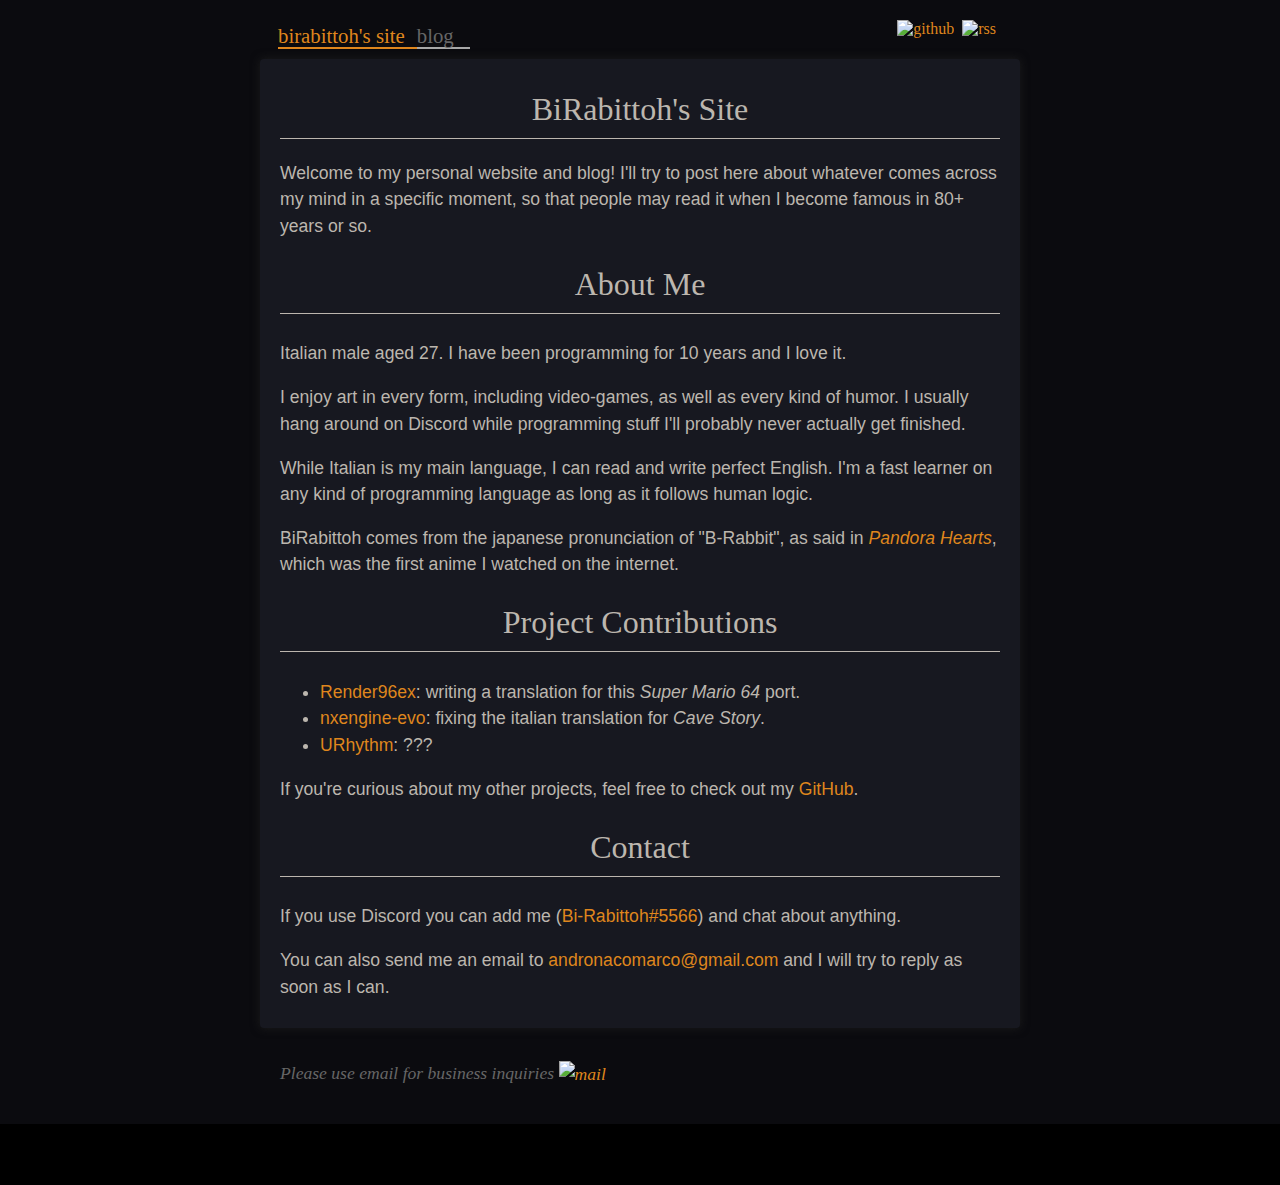
==== index.html @ 29d708d4 "Deploy site" ====
<!DOCTYPE html><html lang=en><head><meta charset=utf-8><meta name=description content="BiRabittoh's official website"><meta name=viewport content="width=device-width, initial-scale=1.0, user-scalable=yes"><title> BiRabittoh's Site </title><link rel=stylesheet href=/style.css><body><article><nav class=sections><ul class=left><li><a href=/ class=selected>birabittoh's site</a><li><a href=/blog>blog</a></ul><div class=right><a href=https://github.com/Bi-Rabittoh><img src=/img/github.svg alt=github></a><a href=/blog/atom.xml><img src=/img/rss.svg alt=rss></a></div></nav><main><h1>BiRabittoh's Site</h1><p>Welcome to my personal website and blog! I'll try to post here about whatever comes across my mind in a specific moment, so that people may read it when I become famous in 80+ years or so.<h2 id=about>About me</h2><p>Italian male <span id=age><noscript>born in 1998</noscript></span>. I have been programming <span id=programming><noscript>since 2016</noscript></span> and I love it.<p>I enjoy art in every form, including video-games, as well as every kind of humor. I usually hang around on Discord while programming stuff I'll probably never actually get finished.<p>While Italian is my main language, I can read and write perfect English. I'm a fast learner on any kind of programming language as long as it follows human logic.<p>BiRabittoh comes from the japanese pronunciation of "B-Rabbit", as said in <i><a href=https://en.wikipedia.org/wiki/Pandora_Hearts>Pandora Hearts</a></i>, which was the first anime I watched on the internet.<h2 id=projects>Project contributions</h2><ul><li><a href=https://github.com/Render96/Render96ex>Render96ex</a>: writing a translation for this <i>Super Mario 64</i> port.<li><a href=https://github.com/nxengine/nxengine-evo>nxengine-evo</a>: fixing the italian translation for <i>Cave Story</i>.<li><a href=#>URhythm</a>: ???</ul><p>If you're curious about my other projects, feel free to check out my <a href=https://github.com/Bi-Rabittoh>GitHub</a>.<h2 id=contact>Contact</h2><p>If you use Discord you can add me (<a href=https://discordapp.com/users/132123740724002816/>Bi-Rabittoh#5566</a>) and chat about anything.<p>You can also send me an email to <a href=mailto:andronacomarco@gmail.com>andronacomarco@gmail.com</a> and I will try to reply as soon as I can.</p><script>
    now = (new Date()).getFullYear();
    document.getElementById("age").innerHTML = "aged " + (now - 1999);
    document.getElementById("programming").innerHTML = "for " + (now - 2016) + " years";
</script></main><footer><div><p>Please use email for business inquiries <a href=mailto:andronacomarco@gmail.com><img src=/img/mail.svg alt=mail></a></div></footer></article><p class=abyss>owo what's this
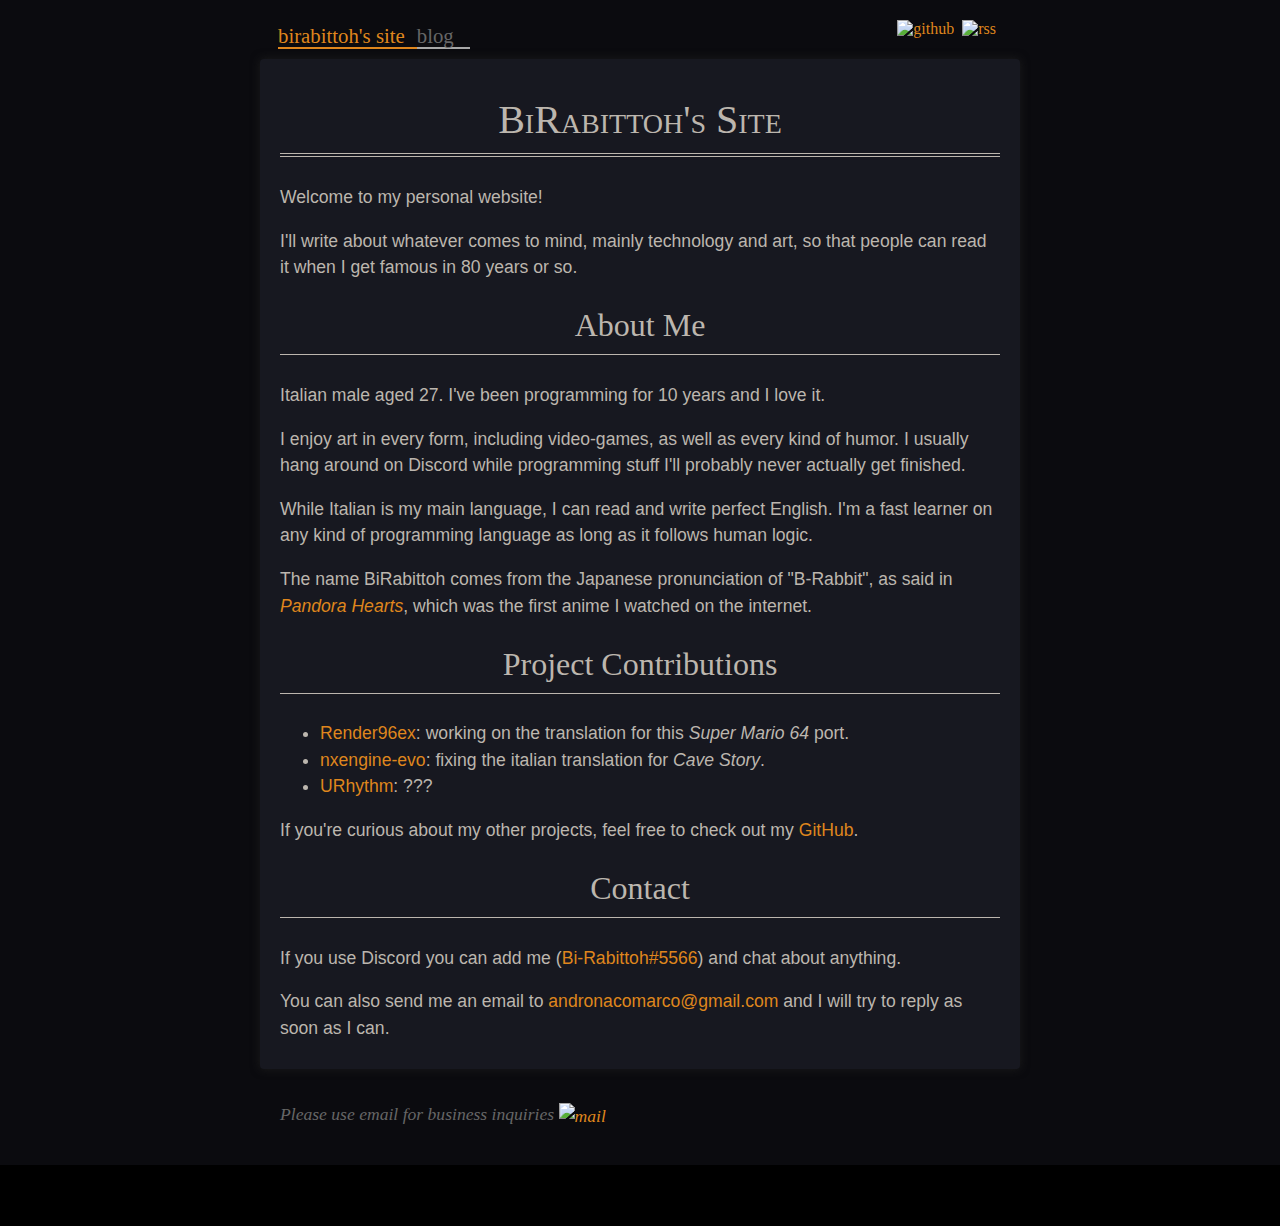
==== commit 45faf298: "Deploy site" ====
--- a/index.html
+++ b/index.html
@@ -1,4 +1,4 @@
-<!DOCTYPE html><html lang=en><head><meta charset=utf-8><meta name=description content="BiRabittoh's official website"><meta name=viewport content="width=device-width, initial-scale=1.0, user-scalable=yes"><title> BiRabittoh's Site </title><link rel=stylesheet href=/style.css><body><article><nav class=sections><ul class=left><li><a href=/ class=selected>birabittoh's site</a><li><a href=/blog>blog</a></ul><div class=right><a href=https://github.com/Bi-Rabittoh><img src=/img/github.svg alt=github></a><a href=/blog/atom.xml><img src=/img/rss.svg alt=rss></a></div></nav><main><h1>BiRabittoh's Site</h1><p>Welcome to my personal website and blog! I'll try to post here about whatever comes across my mind in a specific moment, so that people may read it when I become famous in 80+ years or so.<h2 id=about>About me</h2><p>Italian male <span id=age><noscript>born in 1998</noscript></span>. I have been programming <span id=programming><noscript>since 2016</noscript></span> and I love it.<p>I enjoy art in every form, including video-games, as well as every kind of humor. I usually hang around on Discord while programming stuff I'll probably never actually get finished.<p>While Italian is my main language, I can read and write perfect English. I'm a fast learner on any kind of programming language as long as it follows human logic.<p>BiRabittoh comes from the japanese pronunciation of "B-Rabbit", as said in <i><a href=https://en.wikipedia.org/wiki/Pandora_Hearts>Pandora Hearts</a></i>, which was the first anime I watched on the internet.<h2 id=projects>Project contributions</h2><ul><li><a href=https://github.com/Render96/Render96ex>Render96ex</a>: writing a translation for this <i>Super Mario 64</i> port.<li><a href=https://github.com/nxengine/nxengine-evo>nxengine-evo</a>: fixing the italian translation for <i>Cave Story</i>.<li><a href=#>URhythm</a>: ???</ul><p>If you're curious about my other projects, feel free to check out my <a href=https://github.com/Bi-Rabittoh>GitHub</a>.<h2 id=contact>Contact</h2><p>If you use Discord you can add me (<a href=https://discordapp.com/users/132123740724002816/>Bi-Rabittoh#5566</a>) and chat about anything.<p>You can also send me an email to <a href=mailto:andronacomarco@gmail.com>andronacomarco@gmail.com</a> and I will try to reply as soon as I can.</p><script>
+<!DOCTYPE html><html lang=en><head><meta charset=utf-8><meta name=description content="BiRabittoh's official website"><meta name=viewport content="width=device-width, initial-scale=1.0, user-scalable=yes"><title> BiRabittoh's Site </title><link rel=stylesheet href=/style.css><body><article><nav class=sections><ul class=left><li><a href=/ class=selected>birabittoh's site</a><li><a href=/blog>blog</a></ul><div class=right><a href=https://github.com/Bi-Rabittoh><img src=/img/github.svg alt=github></a><a href=/blog/atom.xml><img src=/img/rss.svg alt=rss></a></div></nav><main><h1 class=title>BiRabittoh's Site</h1><p>Welcome to my personal website!<p>I'll write about whatever comes to mind, mainly technology and art, so that people can read it when I get famous in 80 years or so.<h2 id=about>About me</h2><p>Italian male <span id=age><noscript>born in 1998</noscript></span>. I've been programming <span id=programming><noscript>since 2016</noscript></span> and I love it.<p>I enjoy art in every form, including video-games, as well as every kind of humor. I usually hang around on Discord while programming stuff I'll probably never actually get finished.<p>While Italian is my main language, I can read and write perfect English. I'm a fast learner on any kind of programming language as long as it follows human logic.<p>The name BiRabittoh comes from the Japanese pronunciation of "B-Rabbit", as said in <i><a href=https://en.wikipedia.org/wiki/Pandora_Hearts>Pandora Hearts</a></i>, which was the first anime I watched on the internet.<h2 id=projects>Project contributions</h2><ul><li><a href=https://github.com/Render96/Render96ex>Render96ex</a>: working on the translation for this <i>Super Mario 64</i> port.<li><a href=https://github.com/nxengine/nxengine-evo>nxengine-evo</a>: fixing the italian translation for <i>Cave Story</i>.<li><a href=#>URhythm</a>: ???</ul><p>If you're curious about my other projects, feel free to check out my <a href=https://github.com/Bi-Rabittoh>GitHub</a>.<h2 id=contact>Contact</h2><p>If you use Discord you can add me (<a href=https://discordapp.com/users/132123740724002816/>Bi-Rabittoh#5566</a>) and chat about anything.<p>You can also send me an email to <a href=mailto:andronacomarco@gmail.com>andronacomarco@gmail.com</a> and I will try to reply as soon as I can.</p><script>
     now = (new Date()).getFullYear();
     document.getElementById("age").innerHTML = "aged " + (now - 1999);
     document.getElementById("programming").innerHTML = "for " + (now - 2016) + " years";
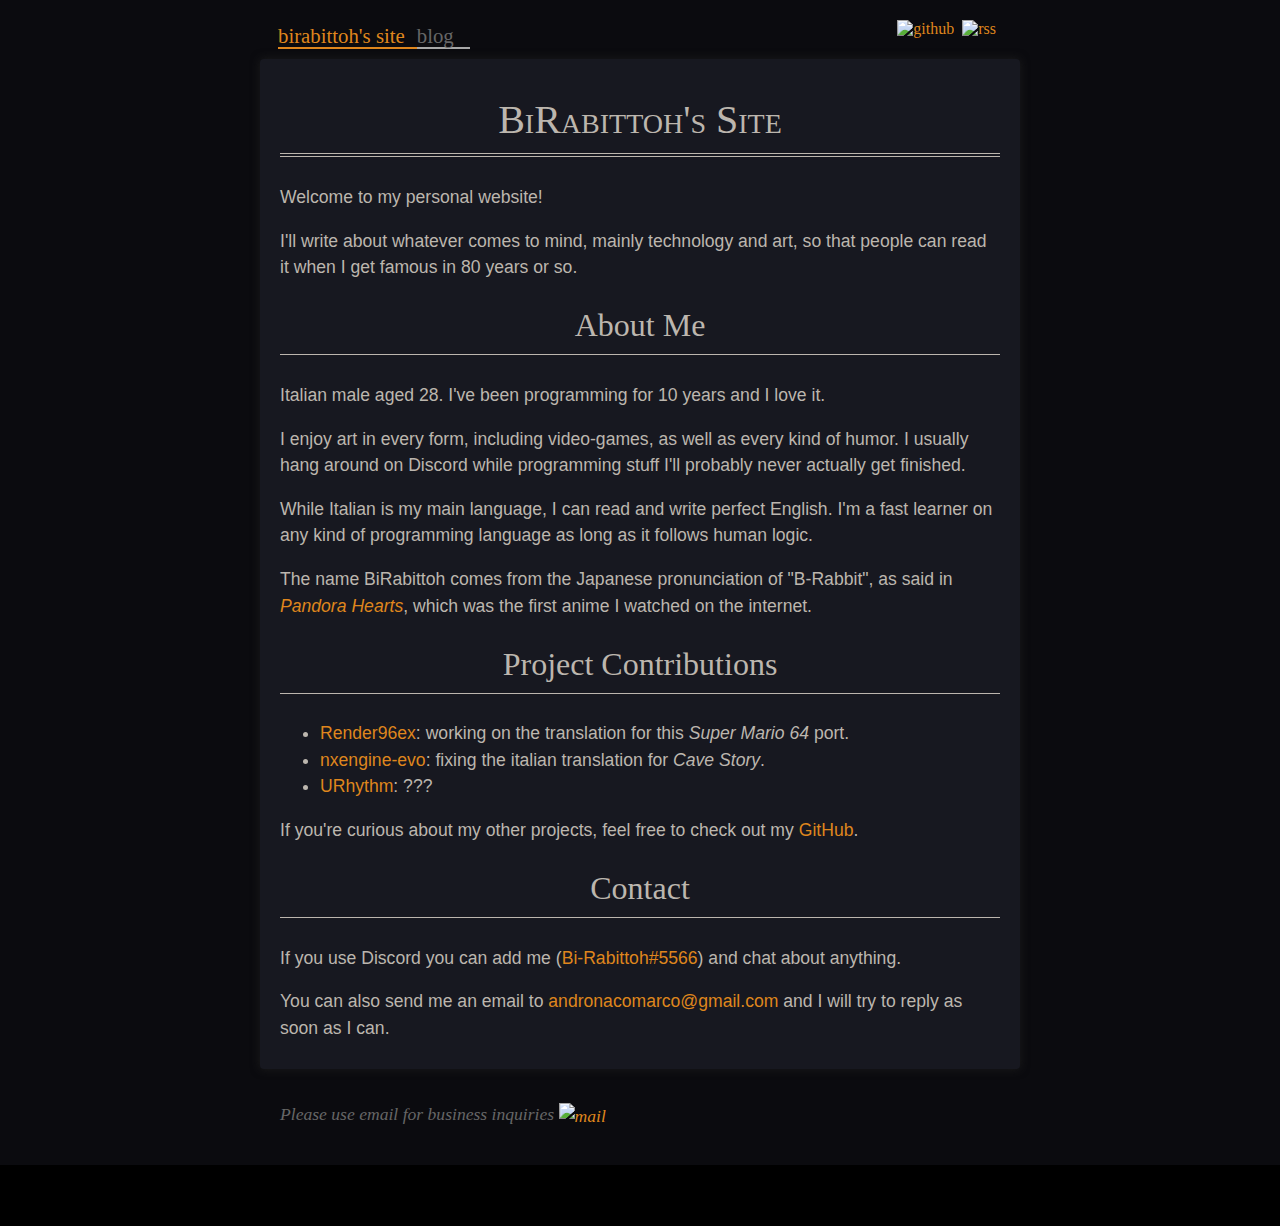
==== commit 64457db5: "Deploy site" ====
--- a/index.html
+++ b/index.html
@@ -1,5 +1,5 @@
 <!DOCTYPE html><html lang=en><head><meta charset=utf-8><meta name=description content="BiRabittoh's official website"><meta name=viewport content="width=device-width, initial-scale=1.0, user-scalable=yes"><title> BiRabittoh's Site </title><link rel=stylesheet href=/style.css><body><article><nav class=sections><ul class=left><li><a href=/ class=selected>birabittoh's site</a><li><a href=/blog>blog</a></ul><div class=right><a href=https://github.com/Bi-Rabittoh><img src=/img/github.svg alt=github></a><a href=/blog/atom.xml><img src=/img/rss.svg alt=rss></a></div></nav><main><h1 class=title>BiRabittoh's Site</h1><p>Welcome to my personal website!<p>I'll write about whatever comes to mind, mainly technology and art, so that people can read it when I get famous in 80 years or so.<h2 id=about>About me</h2><p>Italian male <span id=age><noscript>born in 1998</noscript></span>. I've been programming <span id=programming><noscript>since 2016</noscript></span> and I love it.<p>I enjoy art in every form, including video-games, as well as every kind of humor. I usually hang around on Discord while programming stuff I'll probably never actually get finished.<p>While Italian is my main language, I can read and write perfect English. I'm a fast learner on any kind of programming language as long as it follows human logic.<p>The name BiRabittoh comes from the Japanese pronunciation of "B-Rabbit", as said in <i><a href=https://en.wikipedia.org/wiki/Pandora_Hearts>Pandora Hearts</a></i>, which was the first anime I watched on the internet.<h2 id=projects>Project contributions</h2><ul><li><a href=https://github.com/Render96/Render96ex>Render96ex</a>: working on the translation for this <i>Super Mario 64</i> port.<li><a href=https://github.com/nxengine/nxengine-evo>nxengine-evo</a>: fixing the italian translation for <i>Cave Story</i>.<li><a href=#>URhythm</a>: ???</ul><p>If you're curious about my other projects, feel free to check out my <a href=https://github.com/Bi-Rabittoh>GitHub</a>.<h2 id=contact>Contact</h2><p>If you use Discord you can add me (<a href=https://discordapp.com/users/132123740724002816/>Bi-Rabittoh#5566</a>) and chat about anything.<p>You can also send me an email to <a href=mailto:andronacomarco@gmail.com>andronacomarco@gmail.com</a> and I will try to reply as soon as I can.</p><script>
     now = (new Date()).getFullYear();
-    document.getElementById("age").innerHTML = "aged " + (now - 1999);
+    document.getElementById("age").innerHTML = "aged " + (now - 1998);
     document.getElementById("programming").innerHTML = "for " + (now - 2016) + " years";
 </script></main><footer><div><p>Please use email for business inquiries <a href=mailto:andronacomarco@gmail.com><img src=/img/mail.svg alt=mail></a></div></footer></article><p class=abyss>owo what's this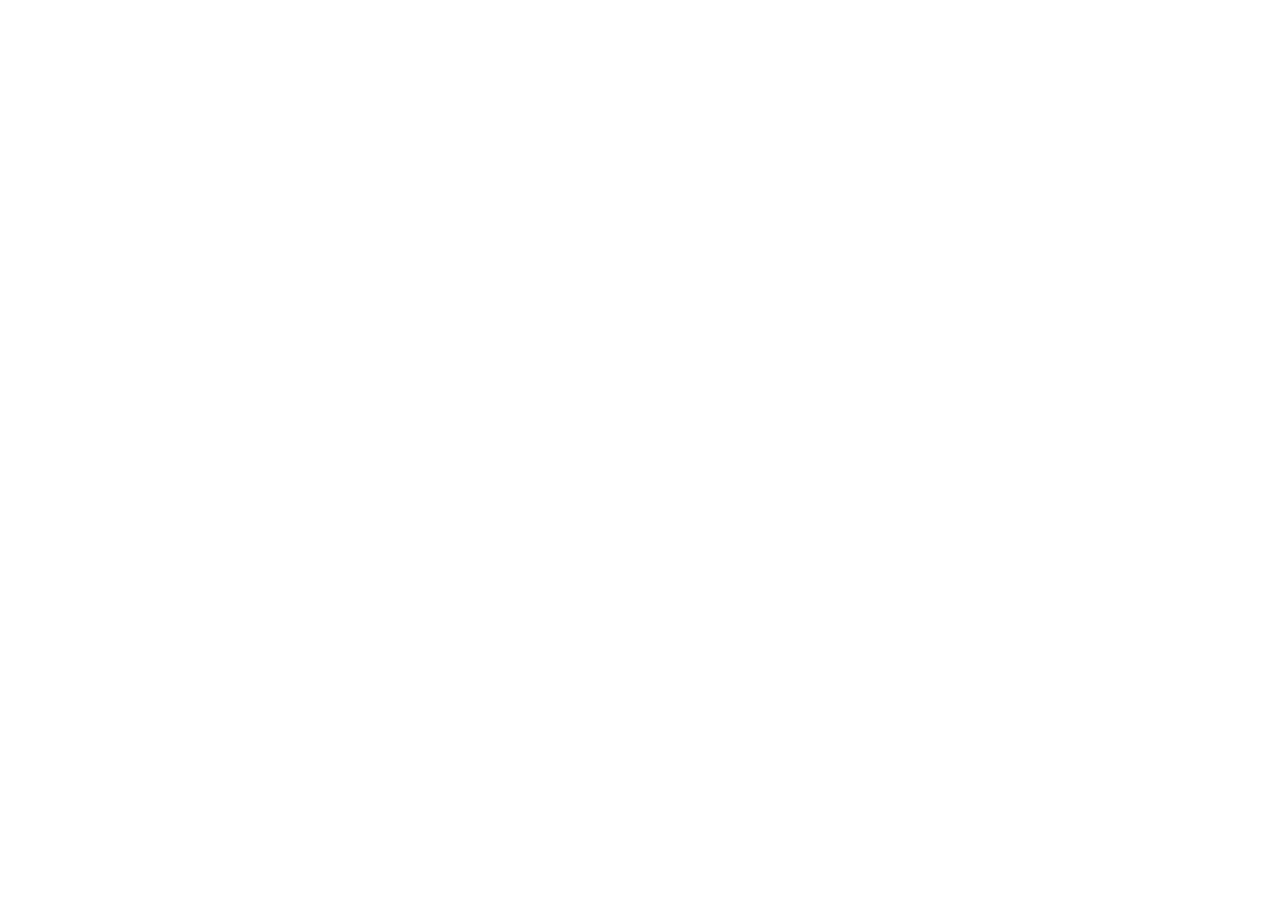
==== commit 8f0eedb1: "Migrate to bi-rabittoh.flounder.online" ====
--- a/index.html
+++ b/index.html
@@ -1,5 +1,13 @@
-<!DOCTYPE html><html lang=en><head><meta charset=utf-8><meta name=description content="BiRabittoh's official website"><meta name=viewport content="width=device-width, initial-scale=1.0, user-scalable=yes"><title> BiRabittoh's Site </title><link rel=stylesheet href=/style.css><body><article><nav class=sections><ul class=left><li><a href=/ class=selected>birabittoh's site</a><li><a href=/blog>blog</a></ul><div class=right><a href=https://github.com/Bi-Rabittoh><img src=/img/github.svg alt=github></a><a href=/blog/atom.xml><img src=/img/rss.svg alt=rss></a></div></nav><main><h1 class=title>BiRabittoh's Site</h1><p>Welcome to my personal website!<p>I'll write about whatever comes to mind, mainly technology and art, so that people can read it when I get famous in 80 years or so.<h2 id=about>About me</h2><p>Italian male <span id=age><noscript>born in 1998</noscript></span>. I've been programming <span id=programming><noscript>since 2016</noscript></span> and I love it.<p>I enjoy art in every form, including video-games, as well as every kind of humor. I usually hang around on Discord while programming stuff I'll probably never actually get finished.<p>While Italian is my main language, I can read and write perfect English. I'm a fast learner on any kind of programming language as long as it follows human logic.<p>The name BiRabittoh comes from the Japanese pronunciation of "B-Rabbit", as said in <i><a href=https://en.wikipedia.org/wiki/Pandora_Hearts>Pandora Hearts</a></i>, which was the first anime I watched on the internet.<h2 id=projects>Project contributions</h2><ul><li><a href=https://github.com/Render96/Render96ex>Render96ex</a>: working on the translation for this <i>Super Mario 64</i> port.<li><a href=https://github.com/nxengine/nxengine-evo>nxengine-evo</a>: fixing the italian translation for <i>Cave Story</i>.<li><a href=#>URhythm</a>: ???</ul><p>If you're curious about my other projects, feel free to check out my <a href=https://github.com/Bi-Rabittoh>GitHub</a>.<h2 id=contact>Contact</h2><p>If you use Discord you can add me (<a href=https://discordapp.com/users/132123740724002816/>Bi-Rabittoh#5566</a>) and chat about anything.<p>You can also send me an email to <a href=mailto:andronacomarco@gmail.com>andronacomarco@gmail.com</a> and I will try to reply as soon as I can.</p><script>
-    now = (new Date()).getFullYear();
-    document.getElementById("age").innerHTML = "aged " + (now - 1998);
-    document.getElementById("programming").innerHTML = "for " + (now - 2016) + " years";
-</script></main><footer><div><p>Please use email for business inquiries <a href=mailto:andronacomarco@gmail.com><img src=/img/mail.svg alt=mail></a></div></footer></article><p class=abyss>owo what's this+<!doctype html>
+<html lang="en">
+    <head>
+        <meta charset="utf-8" />
+        <meta name="description" content="BiRabittoh's personal capsule, where I write about my projects and just talk about whatever comes to mind." />
+        <meta name="author" content="BiRabittoh" />
+        <meta http-equiv="refresh" content="0; URL='https://bi-rabittoh.flounder.online'" />
+        <title>BiRabittoh's Capsule</title>
+    </head>
+    <body style="margin: 0; padding: 0; text-align: center; position: absolute; left: 50%; top: 50%; transform: translateX(-50%) translateY(-50%); font-family: Arial, Helvetica, sans-serif; font-size: 16pt;">
+        If you can see this, <a href="https://bi-rabittoh.flounder.online">click here</a>.
+    </body>
+</html>
